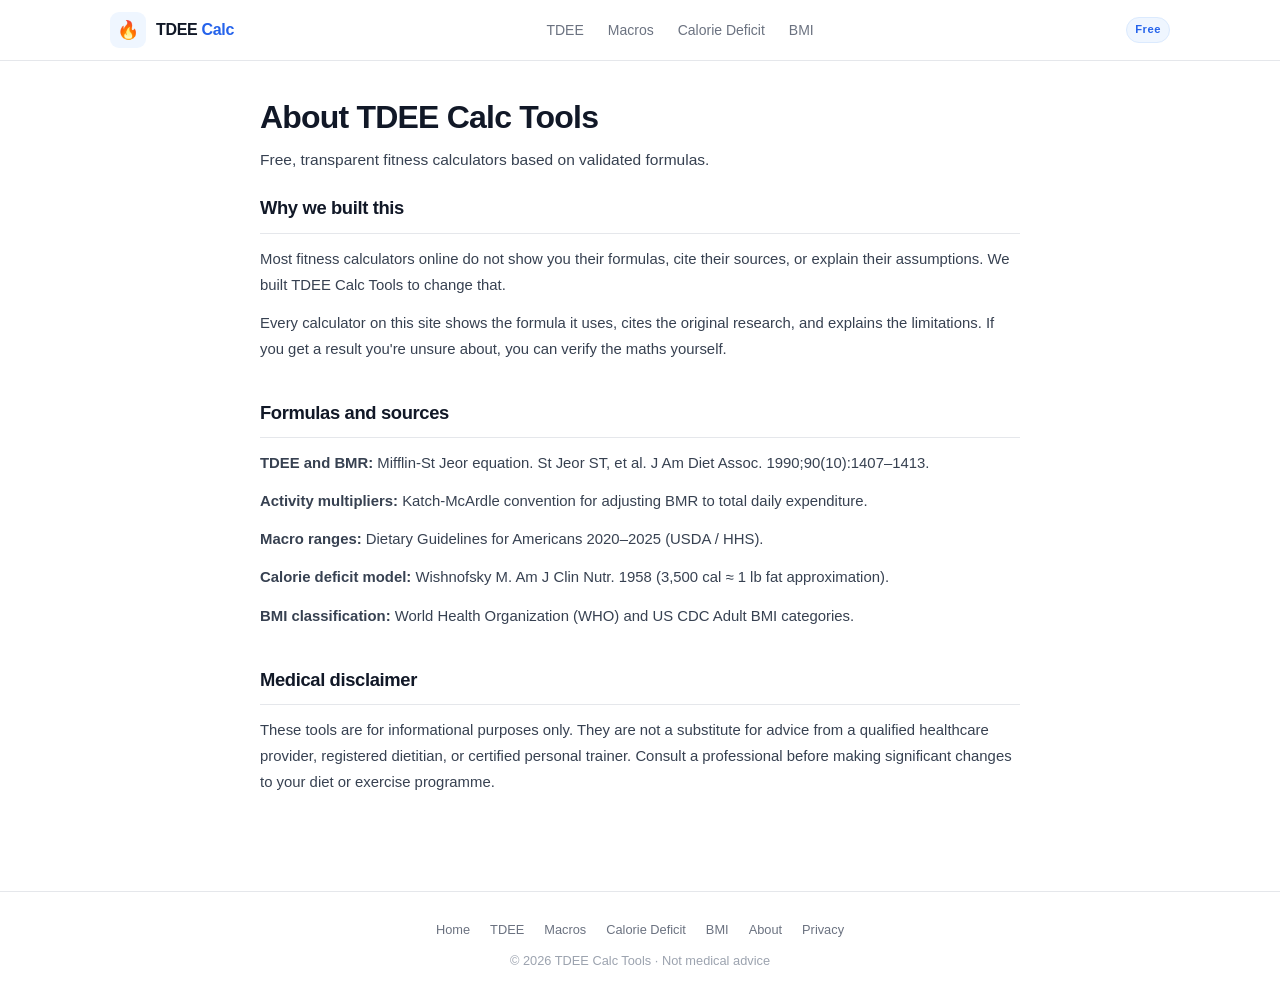
==== about.html @ 3bb57eed "Initial launch: TDEE, macro, calorie deficit, BMI calculators" ====
<!doctype html>
<html lang="en">
<head>
  <meta charset="utf-8">
  <meta name="viewport" content="width=device-width, initial-scale=1">
  <title>About — TDEE Calc Tools</title>
  <meta name="description" content="About TDEE Calc Tools. Free fitness calculators using validated formulas. No account required. Sources cited on every page.">
  <link rel="canonical" href="https://tdeecalctools.com/about.html">
  <link rel="stylesheet" href="/css/style.css">
</head>
<body>
  <header>
    <div class="header-inner">
      <a class="brand" href="/">
        <div class="brand-icon">🔥</div>
        <span class="brand-name">TDEE <span>Calc</span></span>
      </a>
      <nav class="nav-links">
        <a href="/tdee-calculator.html">TDEE</a>
        <a href="/macro-calculator.html">Macros</a>
        <a href="/calorie-deficit-calculator.html">Calorie Deficit</a>
        <a href="/bmi-calculator.html">BMI</a>
      </nav>
      <span class="nav-tag">Free</span>
    </div>
  </header>

  <main class="container">
    <section class="page-intro">
      <h1>About TDEE Calc Tools</h1>
      <p>Free, transparent fitness calculators based on validated formulas.</p>
    </section>

    <section class="content-section">
      <h2>Why we built this</h2>
      <p>Most fitness calculators online do not show you their formulas, cite their sources, or explain their assumptions. We built TDEE Calc Tools to change that.</p>
      <p>Every calculator on this site shows the formula it uses, cites the original research, and explains the limitations. If you get a result you're unsure about, you can verify the maths yourself.</p>
    </section>

    <section class="content-section">
      <h2>Formulas and sources</h2>
      <p><strong>TDEE and BMR:</strong> Mifflin-St Jeor equation. St Jeor ST, et al. J Am Diet Assoc. 1990;90(10):1407–1413.</p>
      <p><strong>Activity multipliers:</strong> Katch-McArdle convention for adjusting BMR to total daily expenditure.</p>
      <p><strong>Macro ranges:</strong> Dietary Guidelines for Americans 2020–2025 (USDA / HHS).</p>
      <p><strong>Calorie deficit model:</strong> Wishnofsky M. Am J Clin Nutr. 1958 (3,500 cal ≈ 1 lb fat approximation).</p>
      <p><strong>BMI classification:</strong> World Health Organization (WHO) and US CDC Adult BMI categories.</p>
    </section>

    <section class="content-section">
      <h2>Medical disclaimer</h2>
      <p>These tools are for informational purposes only. They are not a substitute for advice from a qualified healthcare provider, registered dietitian, or certified personal trainer. Consult a professional before making significant changes to your diet or exercise programme.</p>
    </section>
  </main>

  <footer>
    <nav>
      <a href="/">Home</a>
      <a href="/tdee-calculator.html">TDEE</a>
      <a href="/macro-calculator.html">Macros</a>
      <a href="/calorie-deficit-calculator.html">Calorie Deficit</a>
      <a href="/bmi-calculator.html">BMI</a>
      <a href="/about.html">About</a>
      <a href="/privacy.html">Privacy</a>
    </nav>
    <p>© 2026 TDEE Calc Tools · Not medical advice</p>
  </footer>
</body>
</html>
---- css/style.css ----
:root {
  /* Refined Utility palette -- health/fitness niche */
  --blue: #2563EB;
  --blue-dark: #1d4ed8;
  --blue-light: #eff6ff;
  --blue-mid: #dbeafe;
  --ink: #111827;
  --ink-mid: #374151;
  --ink-soft: #6b7280;
  --ink-faint: #9ca3af;
  --surface: #ffffff;
  --surface-2: #f9fafb;
  --border: #e5e7eb;
  --green: #16a34a;
  --green-light: #f0fdf4;
  --radius: 12px;
  --radius-sm: 8px;
}

*, *::before, *::after { box-sizing: border-box; margin: 0; padding: 0; }

html { font-size: 16px; scroll-behavior: smooth; }

body {
  font-family: -apple-system, BlinkMacSystemFont, "Segoe UI", Roboto, "Helvetica Neue", Arial, sans-serif;
  color: var(--ink);
  background: var(--surface);
  line-height: 1.6;
  -webkit-font-smoothing: antialiased;
}

a { color: var(--blue); text-decoration: none; }
a:hover { text-decoration: underline; }

/* ─── HEADER ─── */
header {
  background: var(--surface);
  border-bottom: 1px solid var(--border);
  position: sticky;
  top: 0;
  z-index: 100;
}

.header-inner {
  max-width: 1100px;
  margin: 0 auto;
  padding: 0 20px;
  height: 60px;
  display: flex;
  align-items: center;
  justify-content: space-between;
}

.brand {
  display: flex;
  align-items: center;
  gap: 10px;
  text-decoration: none;
  color: var(--ink);
}

.brand-icon {
  width: 36px;
  height: 36px;
  background: var(--blue-light);
  border-radius: 9px;
  display: flex;
  align-items: center;
  justify-content: center;
  font-size: 18px;
}

.brand-name {
  font-size: 1rem;
  font-weight: 700;
  letter-spacing: -0.02em;
  color: var(--ink);
}

.brand-name span { color: var(--blue); }

.nav-links {
  display: flex;
  align-items: center;
  gap: 24px;
  font-size: 0.875rem;
}

.nav-links a {
  color: var(--ink-soft);
  font-weight: 500;
}

.nav-links a:hover { color: var(--blue); text-decoration: none; }

.nav-tag {
  font-size: 0.7rem;
  font-weight: 700;
  letter-spacing: 0.05em;
  color: var(--blue);
  background: var(--blue-light);
  padding: 3px 8px;
  border-radius: 20px;
  border: 1px solid var(--blue-mid);
}

/* ─── CONTAINER ─── */
.container {
  max-width: 800px;
  margin: 0 auto;
  padding: 0 20px 60px;
}

.container-wide {
  max-width: 1100px;
  margin: 0 auto;
  padding: 0 20px 60px;
}

/* ─── HERO / INTRO ─── */
.hero-eyebrow {
  font-size: 0.7rem;
  font-weight: 700;
  letter-spacing: 0.1em;
  text-transform: uppercase;
  color: var(--blue);
  margin-bottom: 10px;
}

.intro {
  padding: 40px 0 24px;
}

.intro h1 {
  font-size: clamp(1.6rem, 4vw, 2.2rem);
  font-weight: 800;
  letter-spacing: -0.025em;
  line-height: 1.2;
  color: var(--ink);
  margin-bottom: 12px;
}

.intro p {
  font-size: 1.05rem;
  color: var(--ink-mid);
  max-width: 540px;
  line-height: 1.7;
}

/* ─── TRUST ROW ─── */
.trust-row {
  display: flex;
  flex-wrap: wrap;
  gap: 12px;
  margin-bottom: 36px;
}

.trust-badge {
  display: flex;
  align-items: center;
  gap: 6px;
  font-size: 0.78rem;
  font-weight: 500;
  color: var(--ink-soft);
}

.trust-badge::before {
  content: '';
  display: block;
  width: 6px;
  height: 6px;
  border-radius: 50%;
  background: var(--green);
  flex-shrink: 0;
}

/* ─── TOOL GRID (homepage) ─── */
.tool-grid {
  display: grid;
  grid-template-columns: 1fr 1fr;
  gap: 16px;
  margin-bottom: 48px;
}

@media (max-width: 600px) { .tool-grid { grid-template-columns: 1fr; } }

.tool-card {
  display: flex;
  align-items: flex-start;
  gap: 14px;
  padding: 20px;
  border: 1.5px solid var(--border);
  border-radius: var(--radius);
  color: var(--ink);
  text-decoration: none;
  background: var(--surface);
  transition: border-color 0.15s, box-shadow 0.15s, transform 0.15s;
}

.tool-card:hover {
  border-color: var(--blue);
  box-shadow: 0 4px 16px rgba(37,99,235,0.10);
  transform: translateY(-1px);
  text-decoration: none;
}

.tool-icon {
  width: 44px;
  height: 44px;
  background: var(--blue-light);
  border-radius: 10px;
  display: flex;
  align-items: center;
  justify-content: center;
  font-size: 20px;
  flex-shrink: 0;
}

.tool-card h3 {
  font-size: 0.95rem;
  font-weight: 700;
  letter-spacing: -0.01em;
  margin-bottom: 4px;
  color: var(--ink);
}

.tool-card p {
  font-size: 0.82rem;
  color: var(--ink-soft);
  line-height: 1.5;
}

/* ─── CALCULATOR CARD ─── */
.calc-card {
  background: var(--surface);
  border: 1.5px solid var(--border);
  border-radius: var(--radius);
  overflow: hidden;
  margin-bottom: 32px;
}

.calc-header {
  display: flex;
  align-items: center;
  gap: 12px;
  padding: 18px 24px;
  border-bottom: 1px solid var(--border);
  background: var(--surface-2);
}

.calc-header-icon {
  width: 38px;
  height: 38px;
  background: var(--blue-light);
  border-radius: 8px;
  display: flex;
  align-items: center;
  justify-content: center;
  font-size: 18px;
}

.calc-header h2 {
  font-size: 1rem;
  font-weight: 700;
  letter-spacing: -0.015em;
  color: var(--ink);
}

.calc-header p {
  font-size: 0.78rem;
  color: var(--ink-soft);
  margin-top: 2px;
}

.calc-body { padding: 24px; }

/* ─── FORM ─── */
.form-grid {
  display: grid;
  grid-template-columns: 1fr 1fr;
  gap: 16px;
  margin-bottom: 20px;
}

@media (max-width: 520px) { .form-grid { grid-template-columns: 1fr; } }

.form-group { display: flex; flex-direction: column; gap: 6px; }
.form-group.full { grid-column: 1 / -1; }

label {
  font-size: 0.82rem;
  font-weight: 600;
  color: var(--ink-mid);
}

input[type="number"],
input[type="text"],
select {
  width: 100%;
  height: 48px;
  padding: 0 14px;
  border: 1.5px solid var(--border);
  border-radius: var(--radius-sm);
  font-size: 0.95rem;
  color: var(--ink);
  background: var(--surface);
  appearance: none;
  -webkit-appearance: none;
  transition: border-color 0.15s, box-shadow 0.15s;
}

input:focus, select:focus {
  outline: none;
  border-color: var(--blue);
  box-shadow: 0 0 0 3px rgba(37,99,235,0.10);
}

.select-wrap { position: relative; }

.select-wrap::after {
  content: '';
  position: absolute;
  right: 14px;
  top: 50%;
  transform: translateY(-50%);
  width: 16px;
  height: 16px;
  background-image: url("data:image/svg+xml,%3Csvg xmlns='http://www.w3.org/2000/svg' fill='none' viewBox='0 0 16 16'%3E%3Cpath stroke='%236b7280' stroke-linecap='round' stroke-linejoin='round' stroke-width='1.5' d='m4 6 4 4 4-4'/%3E%3C/svg%3E");
  pointer-events: none;
}

.select-wrap select { padding-right: 36px; cursor: pointer; }

.radio-group {
  display: flex;
  gap: 10px;
}

.radio-btn {
  flex: 1;
  position: relative;
}

.radio-btn input { position: absolute; opacity: 0; width: 0; height: 0; }

.radio-btn label {
  display: flex;
  align-items: center;
  justify-content: center;
  height: 44px;
  border: 1.5px solid var(--border);
  border-radius: var(--radius-sm);
  font-size: 0.88rem;
  font-weight: 600;
  color: var(--ink-soft);
  cursor: pointer;
  transition: all 0.15s;
}

.radio-btn input:checked + label {
  border-color: var(--blue);
  background: var(--blue-light);
  color: var(--blue);
}

/* ─── BUTTON ─── */
.btn {
  display: block;
  width: 100%;
  height: 50px;
  background: var(--blue);
  color: #fff;
  font-size: 0.95rem;
  font-weight: 600;
  letter-spacing: -0.01em;
  border: none;
  border-radius: var(--radius-sm);
  cursor: pointer;
  transition: background 0.15s;
}

.btn:hover { background: var(--blue-dark); }

/* ─── RESULT BOX ─── */
.result-box {
  display: none;
  background: linear-gradient(135deg, var(--blue-light) 0%, var(--blue-mid) 100%);
  border: 1.5px solid var(--blue-mid);
  border-radius: var(--radius);
  padding: 24px;
  margin-top: 20px;
}

.result-box.visible { display: block; }

.result-headline {
  font-size: 0.75rem;
  font-weight: 700;
  letter-spacing: 0.08em;
  text-transform: uppercase;
  color: var(--blue);
  margin-bottom: 8px;
}

.result-number {
  font-size: clamp(2rem, 5vw, 2.8rem);
  font-weight: 800;
  letter-spacing: -0.03em;
  color: var(--ink);
  line-height: 1;
  margin-bottom: 4px;
}

.result-unit {
  font-size: 0.85rem;
  color: var(--ink-soft);
  margin-bottom: 20px;
}

.result-breakdown {
  background: rgba(255,255,255,0.7);
  border-radius: var(--radius-sm);
  padding: 16px;
}

.breakdown-row {
  display: flex;
  justify-content: space-between;
  align-items: center;
  padding: 7px 0;
  font-size: 0.875rem;
  border-bottom: 1px solid rgba(37,99,235,0.08);
}

.breakdown-row:last-child { border-bottom: none; }

.breakdown-label { color: var(--ink-mid); }
.breakdown-value { font-weight: 700; color: var(--ink); }

/* macro result grid */
.macro-grid {
  display: grid;
  grid-template-columns: repeat(3, 1fr);
  gap: 10px;
  margin-bottom: 16px;
}

.macro-tile {
  background: rgba(255,255,255,0.7);
  border-radius: var(--radius-sm);
  padding: 12px 14px;
  text-align: center;
}

.macro-tile-label {
  font-size: 0.72rem;
  font-weight: 700;
  letter-spacing: 0.06em;
  text-transform: uppercase;
  color: var(--ink-soft);
  margin-bottom: 4px;
}

.macro-tile-value {
  font-size: 1.4rem;
  font-weight: 800;
  letter-spacing: -0.02em;
  color: var(--ink);
}

.macro-tile-unit {
  font-size: 0.72rem;
  color: var(--ink-faint);
}

/* ─── CONTENT SECTIONS ─── */
.content-section {
  margin-bottom: 36px;
}

.content-section h2 {
  font-size: 1.15rem;
  font-weight: 700;
  letter-spacing: -0.02em;
  color: var(--ink);
  margin-bottom: 12px;
  padding-bottom: 10px;
  border-bottom: 1px solid var(--border);
}

.content-section p { color: var(--ink-mid); font-size: 0.93rem; line-height: 1.75; margin-bottom: 12px; }

.formula-box {
  background: var(--surface-2);
  border: 1px solid var(--border);
  border-left: 3px solid var(--blue);
  border-radius: var(--radius-sm);
  padding: 16px 18px;
  margin: 12px 0;
  font-family: "Courier New", monospace;
  font-size: 0.85rem;
  color: var(--ink-mid);
  line-height: 1.8;
}

/* ─── FAQ ─── */
.faq-list { list-style: none; }

.faq-item {
  border-bottom: 1px solid var(--border);
  padding: 16px 0;
}

.faq-item:last-child { border-bottom: none; }

.faq-question {
  font-size: 0.93rem;
  font-weight: 700;
  color: var(--ink);
  margin-bottom: 8px;
}

.faq-answer {
  font-size: 0.88rem;
  color: var(--ink-mid);
  line-height: 1.7;
}

/* ─── RELATED TOOLS ─── */
.related-tools h2 {
  font-size: 1rem;
  font-weight: 700;
  letter-spacing: -0.015em;
  margin-bottom: 12px;
  color: var(--ink);
}

.related-list {
  display: flex;
  flex-wrap: wrap;
  gap: 8px;
  list-style: none;
}

.related-list a {
  font-size: 0.82rem;
  font-weight: 500;
  color: var(--blue);
  background: var(--blue-light);
  padding: 5px 12px;
  border-radius: 20px;
  border: 1px solid var(--blue-mid);
  text-decoration: none;
}

.related-list a:hover { background: var(--blue-mid); text-decoration: none; }

/* ─── SOURCE NOTE ─── */
.source-note {
  font-size: 0.78rem;
  color: var(--ink-faint);
  margin-top: 16px;
  padding-top: 16px;
  border-top: 1px solid var(--border);
}

.source-note a { color: var(--ink-faint); text-decoration: underline; }

/* ─── PAGE TITLE AREA ─── */
.page-intro {
  padding: 36px 0 20px;
}

.page-intro h1 {
  font-size: clamp(1.5rem, 3.5vw, 2rem);
  font-weight: 800;
  letter-spacing: -0.025em;
  line-height: 1.25;
  margin-bottom: 10px;
}

.page-intro p {
  font-size: 0.97rem;
  color: var(--ink-mid);
  max-width: 560px;
  line-height: 1.7;
}

/* ─── AD PLACEHOLDERS ─── */
.ad-unit {
  background: var(--surface-2);
  border: 1px dashed var(--border);
  border-radius: var(--radius-sm);
  min-height: 90px;
  display: flex;
  align-items: center;
  justify-content: center;
  font-size: 0.75rem;
  color: var(--ink-faint);
  margin: 24px 0;
}

/* ─── FOOTER ─── */
footer {
  border-top: 1px solid var(--border);
  padding: 28px 20px;
  text-align: center;
  font-size: 0.8rem;
  color: var(--ink-faint);
}

footer nav {
  display: flex;
  justify-content: center;
  gap: 20px;
  margin-bottom: 10px;
  flex-wrap: wrap;
}

footer nav a { color: var(--ink-soft); }
footer nav a:hover { color: var(--blue); text-decoration: none; }

/* ─── UTILITY ─── */
.mt-8 { margin-top: 8px; }
.mt-16 { margin-top: 16px; }
.mt-24 { margin-top: 24px; }

@media (max-width: 480px) {
  .calc-body { padding: 18px 16px; }
  .calc-header { padding: 14px 16px; }
  .nav-links { display: none; }
}
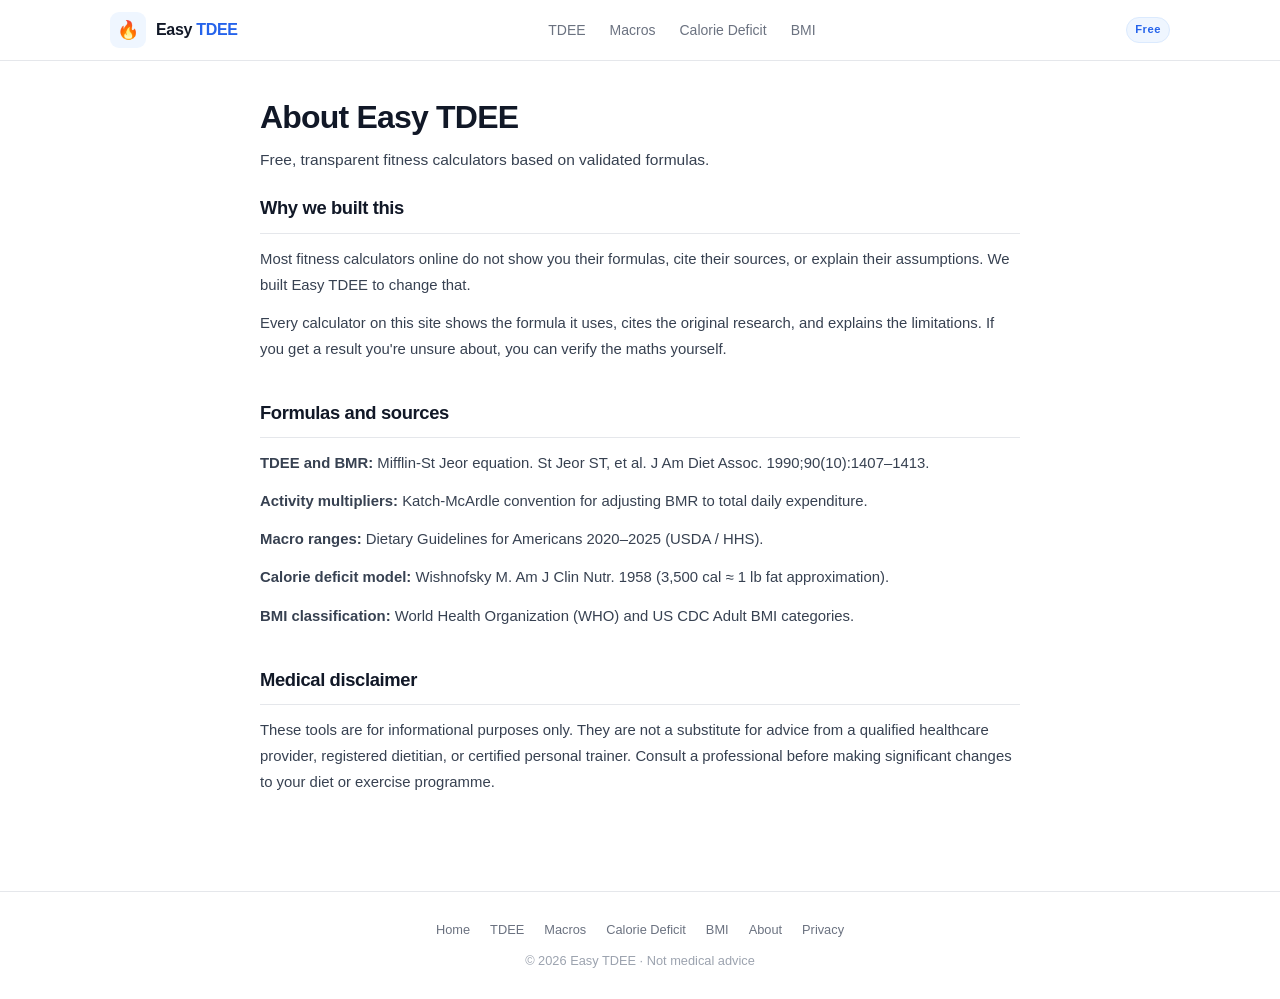
==== commit f9cd15c2: "Rebrand site as Easy TDEE" ====
--- a/about.html
+++ b/about.html
@@ -3,9 +3,9 @@
 <head>
   <meta charset="utf-8">
   <meta name="viewport" content="width=device-width, initial-scale=1">
-  <title>About — TDEE Calc Tools</title>
-  <meta name="description" content="About TDEE Calc Tools. Free fitness calculators using validated formulas. No account required. Sources cited on every page.">
-  <link rel="canonical" href="https://tdeecalctools.com/about.html">
+  <title>About — Easy TDEE</title>
+  <meta name="description" content="About Easy TDEE. Free fitness calculators using validated formulas. No account required. Sources cited on every page.">
+  <link rel="canonical" href="https://easytdee.com/about.html">
   <link rel="stylesheet" href="/css/style.css">
 </head>
 <body>
@@ -13,7 +13,7 @@
     <div class="header-inner">
       <a class="brand" href="/">
         <div class="brand-icon">🔥</div>
-        <span class="brand-name">TDEE <span>Calc</span></span>
+        <span class="brand-name">Easy <span>TDEE</span></span>
       </a>
       <nav class="nav-links">
         <a href="/tdee-calculator.html">TDEE</a>
@@ -27,13 +27,13 @@
 
   <main class="container">
     <section class="page-intro">
-      <h1>About TDEE Calc Tools</h1>
+      <h1>About Easy TDEE</h1>
       <p>Free, transparent fitness calculators based on validated formulas.</p>
     </section>
 
     <section class="content-section">
       <h2>Why we built this</h2>
-      <p>Most fitness calculators online do not show you their formulas, cite their sources, or explain their assumptions. We built TDEE Calc Tools to change that.</p>
+      <p>Most fitness calculators online do not show you their formulas, cite their sources, or explain their assumptions. We built Easy TDEE to change that.</p>
       <p>Every calculator on this site shows the formula it uses, cites the original research, and explains the limitations. If you get a result you're unsure about, you can verify the maths yourself.</p>
     </section>
 
@@ -62,7 +62,7 @@
       <a href="/about.html">About</a>
       <a href="/privacy.html">Privacy</a>
     </nav>
-    <p>© 2026 TDEE Calc Tools · Not medical advice</p>
+    <p>© 2026 Easy TDEE · Not medical advice</p>
   </footer>
 </body>
 </html>
